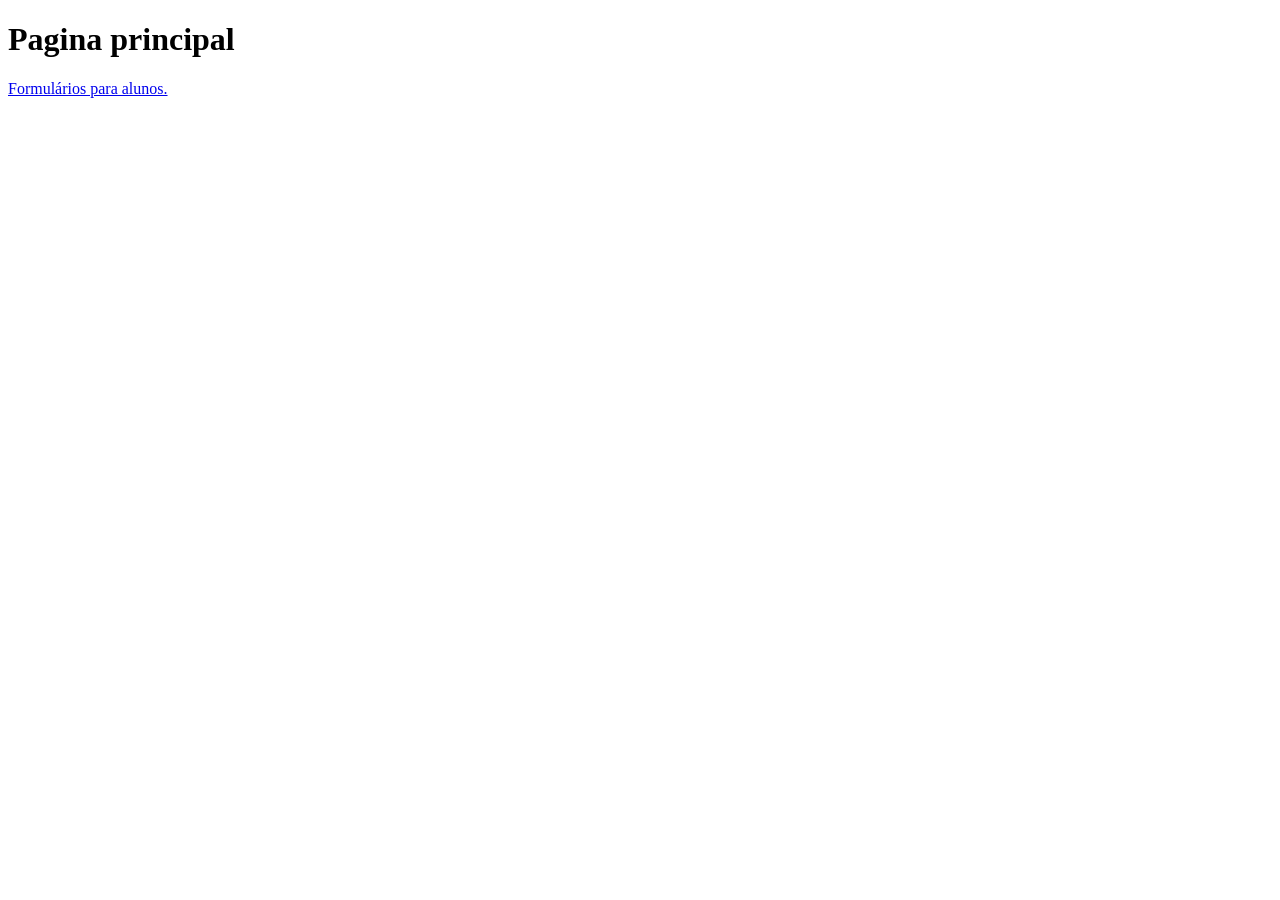
==== index.html @ d6ce3fcd "Add files via upload" ====
<!DOCTYPE html>
<html lang="pt-br">
<head>
    <meta charset="UTF-8">
    <meta name="viewport" content="width=device-width, initial-scale=1.0">
    <title>Main</title>
</head>
<header>
    <h1>Pagina principal</h1>
</header>
<body>
    <a href="Formulários">Formulários para alunos.</a>
</body>
</html>
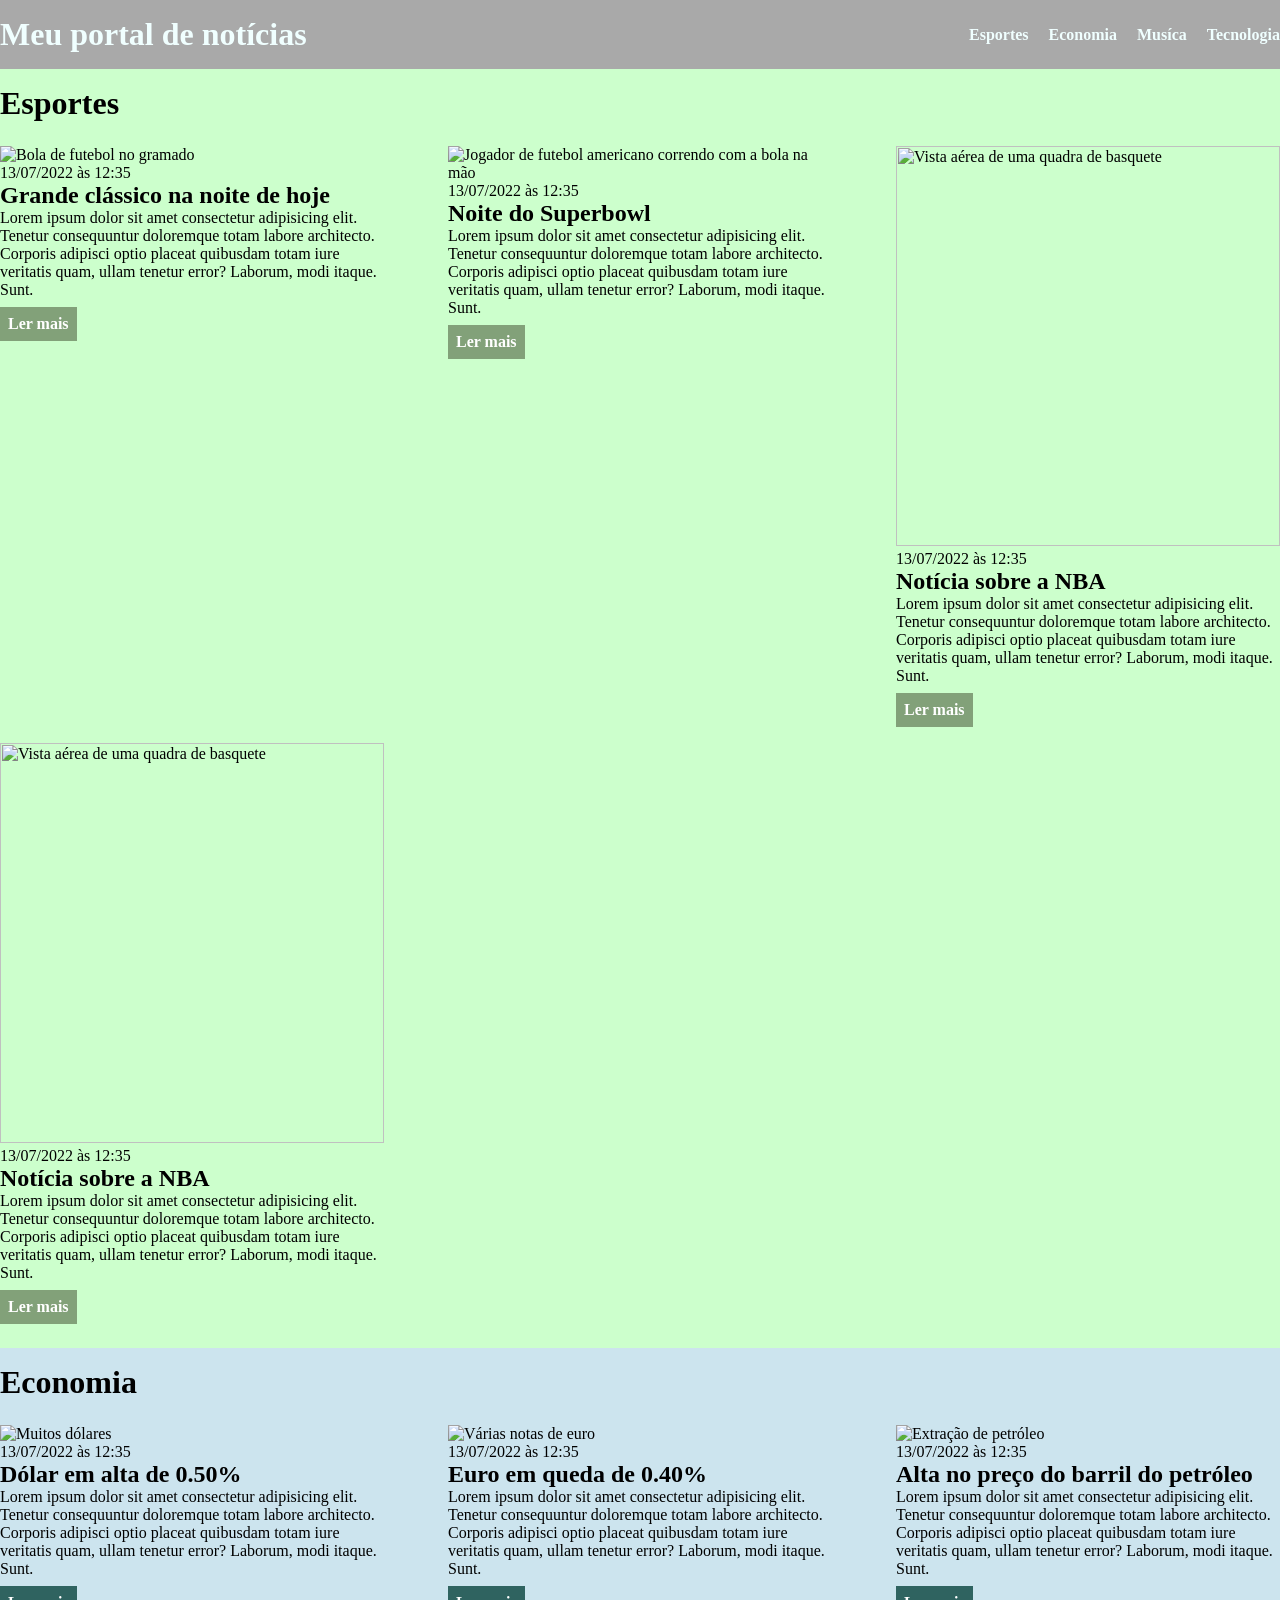
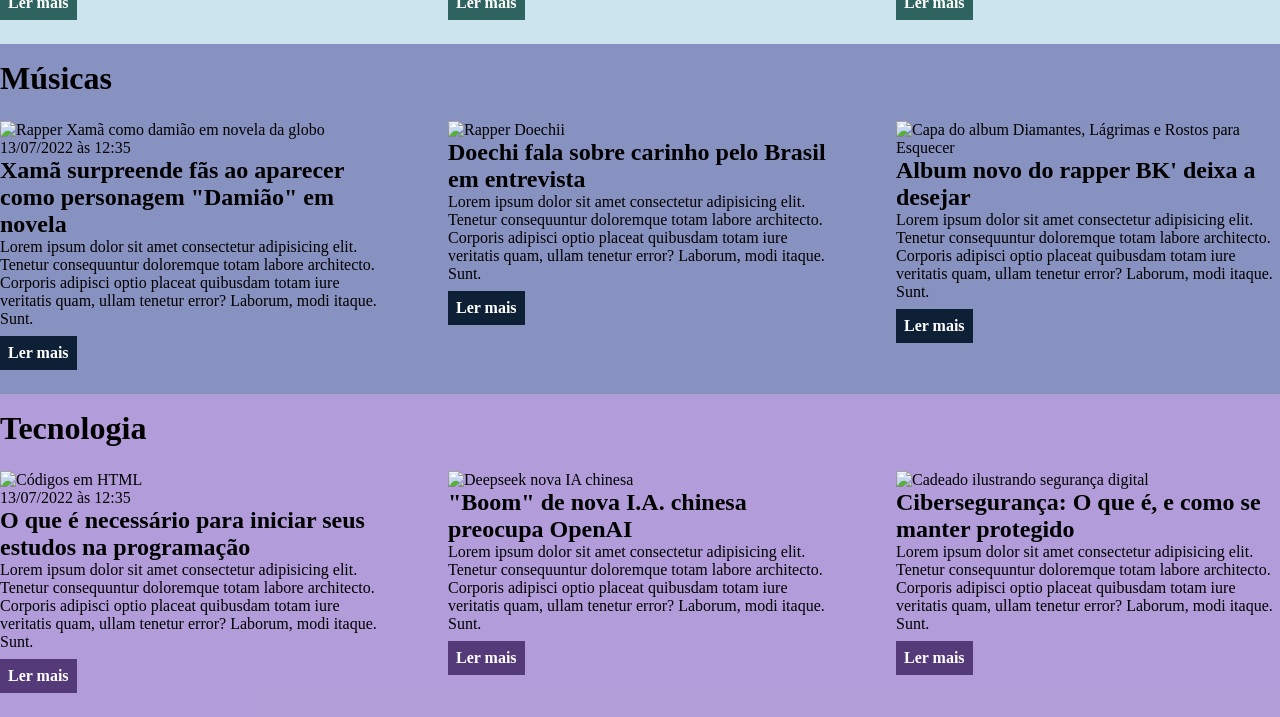
==== commit 8d6de469: "Add files via upload" ====
--- a/index.html
+++ b/index.html
@@ -1,14 +1,200 @@
 <!DOCTYPE html>
-<html lang="pt-br">
+<html lang="pt-BR">
 <head>
     <meta charset="UTF-8">
+    <meta http-equiv="X-UA-Compatible" content="IE=edge">
     <meta name="viewport" content="width=device-width, initial-scale=1.0">
-    <title>Main</title>
+    <title>Meu portal de notícias</title>
+    <link rel="stylesheet"  href="/style.css" />
 </head>
-<header>
-    <h1>Pagina principal</h1>
-</header>
-<body>
-    <a href="Formulários">Formulários para alunos.</a>
+<body>  
+    <header>
+        <div class="container">
+            <h1>Meu portal de notícias</h1>
+            <nav>
+            <ul>
+                <li>
+                    <a href="#sports" title="Ir para a seção de esportes">Esportes</a>
+                </li>
+                <li>
+                    <a href="#economy" title="Ir para a seção de notícias">Economia</a>
+                </li>
+                <li>
+                    <a href="#music" title="Ir para a seção de musicas">Musíca</a>
+                </li>
+                <li>
+                    <a href="#technology" title="Ir para a seção de tecnologia">Tecnologia</a>
+                </li>
+            </ul> 
+            </nav>
+        </div>
+    </header>
+    <section id="sports">
+        <div class="container">
+            <h2>Esportes</h2>
+            <div class="articles">
+                <article>
+                    <img src="./imagens/futebol.jpg" alt="Bola de futebol no gramado" />
+                    <header>
+                        <time>13/07/2022 às 12:35</time>
+                    </header>
+                    <h3>Grande clássico na noite de hoje</h3>
+                    <p>
+                        Lorem ipsum dolor sit amet consectetur adipisicing elit. Tenetur consequuntur doloremque totam labore architecto. Corporis adipisci optio placeat quibusdam totam iure veritatis quam, ullam tenetur error? Laborum, modi itaque. Sunt.
+                    </p>
+                    <a href="#" title="Leia a notícia completa">Ler mais</a>
+                </article>
+                <article>
+                    <img src="./imagens/futebol-americano.jpg" alt="Jogador de futebol americano correndo com a bola na mão" />
+                    <header>
+                        <time>13/07/2022 às 12:35</time>
+                    </header>
+                    <h3>Noite do Superbowl</h3>
+                    <p>
+                        Lorem ipsum dolor sit amet consectetur adipisicing elit. Tenetur consequuntur doloremque totam labore architecto. Corporis adipisci optio placeat quibusdam totam iure veritatis quam, ullam tenetur error? Laborum, modi itaque. Sunt.
+                    </p>
+                    <a href="#" title="Leia a notícia completa">Ler mais</a>
+                </article>
+            <article>
+                <img src="./imagens/basquete.jpg" title="Vista aérea de uma quadra de basquete" />
+                <header>
+                    <time>13/07/2022 às 12:35</time>
+                </header>
+                <h3>Notícia sobre a NBA</h3>
+                <p>
+                    Lorem ipsum dolor sit amet consectetur adipisicing elit. Tenetur consequuntur doloremque totam labore architecto. Corporis adipisci optio placeat quibusdam totam iure veritatis quam, ullam tenetur error? Laborum, modi itaque. Sunt.
+                </p>
+                <a href="#" title="Leia a notícia completa">Ler mais</a>
+            </article>
+            <article>
+                <img src="./imagens/basquete.jpg" title="Vista aérea de uma quadra de basquete" />
+                <header>
+                    <time>13/07/2022 às 12:35</time>
+                </header>
+                <h3>Notícia sobre a NBA</h3>
+                <p>
+                    Lorem ipsum dolor sit amet consectetur adipisicing elit. Tenetur consequuntur doloremque totam labore architecto. Corporis adipisci optio placeat quibusdam totam iure veritatis quam, ullam tenetur error? Laborum, modi itaque. Sunt.
+                </p>
+                <a href="#" title="Leia a notícia completa">Ler mais</a>
+            </article>
+            </div>
+                </div>
+        </section>
+        <section id="economy">
+            <div class="container">
+                    <h2>Economia</h2>
+                    <div class="articles">
+                        <article>
+                            <img src="./imagens/dolares.jpg" alt="Muitos dólares" />
+                            <header>
+                                <time>13/07/2022 às 12:35</time>
+                            </header>
+                            <h3>Dólar em alta de 0.50%</h3>
+                            <p>
+                                Lorem ipsum dolor sit amet consectetur adipisicing elit. Tenetur consequuntur doloremque totam labore architecto. Corporis adipisci optio placeat quibusdam totam iure veritatis quam, ullam tenetur error? Laborum, modi itaque. Sunt.
+                            </p>
+                            <a href="#economy" title="Leia a notícia completa">Ler mais</a>
+                        </article>
+                        <article>
+                            <img src="./imagens/euro.jpg" alt="Várias notas de euro" />
+                            <header>
+                                <time>13/07/2022 às 12:35</time>
+                            </header>
+                            <h3>Euro em queda de 0.40%</h3>
+                            <p>
+                                Lorem ipsum dolor sit amet consectetur adipisicing elit. Tenetur consequuntur doloremque totam labore architecto. Corporis adipisci optio placeat quibusdam totam iure veritatis quam, ullam tenetur error? Laborum, modi itaque. Sunt.
+                            </p>
+                            <a href="#sports" title="Leia a notícia completa">Ler mais</a>
+                        </article>
+                        <article>
+                        <img src="./imagens/petroleo.jpg" alt="Extração de petróleo" />
+                        <header>
+                            <time>13/07/2022 às 12:35</time>
+                        </header>
+                        <h3>Alta no preço do barril do petróleo</h3>
+                        <p>
+                            Lorem ipsum dolor sit amet consectetur adipisicing elit. Tenetur consequuntur doloremque totam labore architecto. Corporis adipisci optio placeat quibusdam totam iure veritatis quam, ullam tenetur error? Laborum, modi itaque. Sunt.
+                        </p>
+                        <a href="#" title="Leia a notícia completa">Ler mais</a>
+                        </article>
+                    </div>
+        </div>
+    </section>
+    <section id="music">
+    <div class="container">
+        <h2>Músicas</h2>
+        <div class="articles">
+        <article>
+            <img class="point" src="./imagens/xamã.jpg" alt="Rapper Xamã como damião em novela da globo">
+            <header>
+                <time>13/07/2022 às 12:35</time>
+            </header>
+            <h3>Xamã surpreende fãs ao aparecer como personagem "Damião" em novela</h3>
+            <p>
+                Lorem ipsum dolor sit amet consectetur adipisicing elit. Tenetur consequuntur doloremque totam labore architecto. Corporis adipisci optio placeat quibusdam totam iure veritatis quam, ullam tenetur error? Laborum, modi itaque. Sunt.
+            </p>
+            <a href="#" title="Leia a noticia completa">Ler mais</a>
+        </article>
+        <article>
+            <img src="./imagens/Doechi, brasil.jpg" alt="Rapper Doechii">
+            <header>
+            <h3>Doechi fala sobre carinho pelo Brasil em entrevista</h3>
+            <p>
+                Lorem ipsum dolor sit amet consectetur adipisicing elit. Tenetur consequuntur doloremque totam labore architecto. Corporis adipisci optio placeat quibusdam totam iure veritatis quam, ullam tenetur error? Laborum, modi itaque. Sunt.
+            </p>
+            <a href="#" title="Leia a noticia completa">Ler mais</a>
+            </header>
+        </article>
+        <article>
+            <img src="./imagens/BK album.png" alt="Capa do album Diamantes, Lágrimas e Rostos para Esquecer">
+            <header>
+            <h3>Album novo do rapper BK' deixa a desejar</h3>
+            <p>
+                Lorem ipsum dolor sit amet consectetur adipisicing elit. Tenetur consequuntur doloremque totam labore architecto. Corporis adipisci optio placeat quibusdam totam iure veritatis quam, ullam tenetur error? Laborum, modi itaque. Sunt.
+            </p>
+            <a href="#" title="Leia a noticia completa">Ler mais</a>
+            </header>
+        </article>
+        </div>
+    </div>
+    </section>
+    <section id="technology">
+        <div class="container">
+            <h2>Tecnologia</h2>
+            <div class="articles">
+            <article>
+                <img src="./imagens/Programa.jpg" alt="Códigos em HTML">
+                <header>
+                    <time>13/07/2022 às 12:35</time>
+                </header>
+                <h3>O que é necessário para iniciar seus estudos na programação</h3>
+                <p>
+                    Lorem ipsum dolor sit amet consectetur adipisicing elit. Tenetur consequuntur doloremque totam labore architecto. Corporis adipisci optio placeat quibusdam totam iure veritatis quam, ullam tenetur error? Laborum, modi itaque. Sunt.
+                </p>
+                <a href="#" title="Leia a noticia completa">Ler mais</a>
+            </article>
+            <article>
+                <img src="./imagens/Deepseek, IA chinesa.jpg" alt="Deepseek nova IA chinesa">
+                <header>
+                <h3>"Boom" de nova I.A. chinesa preocupa OpenAI</h3>
+                <p>
+                    Lorem ipsum dolor sit amet consectetur adipisicing elit. Tenetur consequuntur doloremque totam labore architecto. Corporis adipisci optio placeat quibusdam totam iure veritatis quam, ullam tenetur error? Laborum, modi itaque. Sunt.
+                </p>
+                <a href="#" title="Leia a noticia completa">Ler mais</a>
+                </header>
+            </article>
+            <article>
+                <img src="./imagens/Cibersegurança.jpg" alt="Cadeado ilustrando segurança digital">
+                <header>
+                <h3>Cibersegurança: O que é, e como se manter protegido</h3>
+                <p>
+                    Lorem ipsum dolor sit amet consectetur adipisicing elit. Tenetur consequuntur doloremque totam labore architecto. Corporis adipisci optio placeat quibusdam totam iure veritatis quam, ullam tenetur error? Laborum, modi itaque. Sunt.
+                </p>
+                <a href="#" title="Leia a noticia completa">Ler mais</a>
+                </header>
+            </article>
+            </div>
+        </div>
+        </section>
 </body>
 </html>
--- a/style.css
+++ b/style.css
@@ -0,0 +1,133 @@
+*{
+    box-sizing: border-box;
+    margin: 0;
+    padding: 0;
+}
+
+body > header {
+    background-color: darkgray;
+    padding: 16px 0;
+    color: azure;
+}
+
+header .container{
+    display: flex;
+    align-items: center;
+    justify-content: space-between;
+}
+
+header li {
+    display: inline;
+    font-family: 'Times New Roman', Times, serif;
+    font-weight: bold;
+    margin-left: 16px;
+}
+
+header li a {
+    color: azure;
+    text-decoration: none;
+}
+
+.container {
+    width: 1080 px;
+    margin: 0 auto 0 auto;
+
+}
+
+.articles {
+    display: flex;
+    flex-wrap: wrap;
+    justify-content: space-between;
+}
+
+.articles article img{
+    height: 400px;
+    width: 100%;
+}
+
+.articles article {
+    width: 30%;
+}
+
+section {
+    padding: 16px 0;
+}
+
+section h2,
+.articles article {
+    margin-bottom: 16px;
+}
+
+.articles article {
+    margin-top: 8px;
+    margin-bottom: 8px;
+}
+
+.articles article a {
+    background-color: brown;
+    color: #fff;
+    padding: 8px;
+    display: inline-block;
+    text-decoration: none;
+    font-weight: bold;
+    margin-top: 8px;
+}
+
+.articles article a:hover{
+    text-decoration: underline;
+}
+
+.articles article p,
+.articles article a{
+    font-family: 'Times New Roman', Times, serif;
+}
+
+.articles article h3{
+    font-size: 24px;
+}
+
+section h2{
+    font-size: 32px;
+}
+
+#sports{
+    background-color: rgba(0, 255, 0, 0.2);
+}
+
+#sports .articles article a{
+    background-color: rgba(54, 66, 36, 0.493);
+}
+
+#economy{
+    background-color: rgba(0, 120, 170, 0.2);
+}
+
+#economy .articles article a{
+    background-color: #2f6360;
+}
+
+#music{
+    background-color: rgba(95, 109, 170, 0.74)
+}
+
+#music .articles article a{
+    background-color: #0e2035;
+}
+
+#music img{
+    height: 400px;
+    width: 100%;
+}
+
+#technology{
+    background-color: rgba(134, 101, 196, 0.63);
+}
+
+#technology .articles article a{
+    background-color: #2e1150b4;
+}
+
+#technology img{
+    height: 400px;
+    width: 100%;
+}
